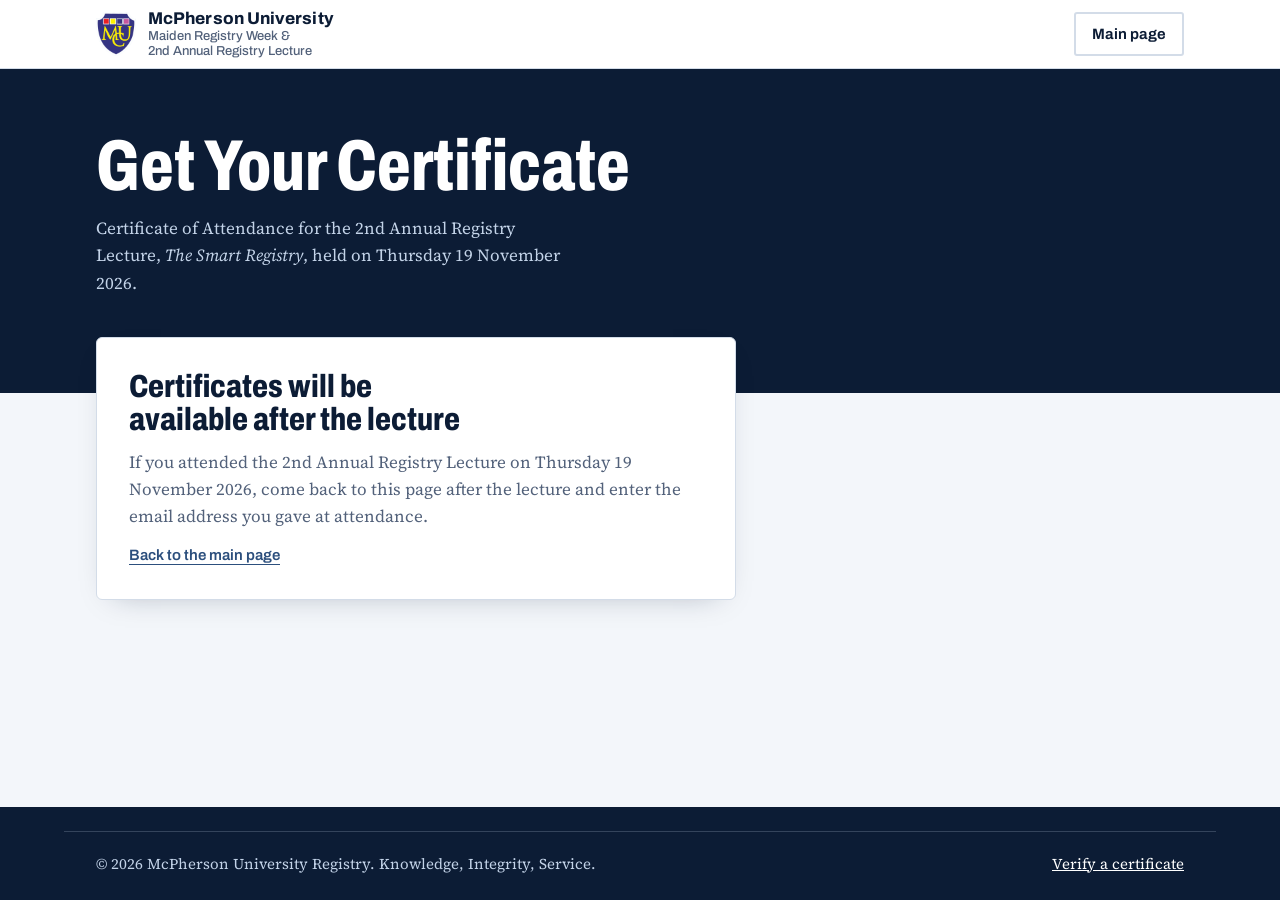
==== certificate.html @ b5edb9bb "Certificates: design, encrypted list script, certificate and verify pages Co-Authored-By: Claude Opu" ====
<!doctype html>
<html lang="en">
<head>
<meta charset="utf-8">
<meta name="viewport" content="width=device-width, initial-scale=1, viewport-fit=cover">
<title>Get Your Certificate | McPherson University Registry Lecture 2026</title>
<meta name="description" content="Download your certificate of attendance for the 2nd Annual Registry Lecture of McPherson University, 19 November 2026.">
<meta name="theme-color" content="#0C1C35">
<meta property="og:title" content="Get Your Certificate | McPherson University Registry Lecture 2026">
<meta property="og:description" content="Attendees of the 2nd Annual Registry Lecture can download their certificate of attendance here.">
<meta property="og:image" content="https://registry-program-mcpherson.vercel.app/assets/img/og-2.jpg">
<link rel="icon" href="assets/img/crest.png">
<link rel="preconnect" href="https://fonts.googleapis.com">
<link rel="preconnect" href="https://fonts.gstatic.com" crossorigin>
<link rel="stylesheet" href="https://fonts.googleapis.com/css2?family=Archivo:wdth,wght@62..125,400..900&family=Source+Serif+4:ital,opsz,wght@0,8..60,400..650;1,8..60,400..500&display=swap">
<link rel="stylesheet" href="styles.css?v=17">
</head>
<body class="cert-body">

<header class="site-header">
  <div class="wrap header-row">
    <a class="brand" href="./" aria-label="Back to the Registry Lecture main page">
      <img src="assets/img/crest.png" alt="" width="40" height="44">
      <span class="brand-text">
        <span class="brand-name">McPherson University</span>
        <span class="brand-sub">Maiden Registry Week &amp;<br>2nd Annual Registry Lecture</span>
      </span>
    </a>
    <a class="btn btn-line-dark btn-sm" href="./">Main page</a>
  </div>
</header>

<main class="cert-main">
  <section class="cert-hero">
    <div class="wrap">
      <h1>Get Your Certificate</h1>
      <p class="cert-lede">Certificate of Attendance for the 2nd Annual Registry Lecture, <em>The Smart Registry</em>, held on Thursday 19 November 2026.</p>
    </div>
  </section>

  <section class="wrap cert-panel">
    <div id="state-loading" class="cert-card">
      <p class="cert-status">Checking certificates…</p>
    </div>

    <div id="state-pending" class="cert-card" hidden>
      <h2>Certificates will be available after the lecture</h2>
      <p>If you attended the 2nd Annual Registry Lecture on Thursday 19 November 2026, come back to this page after the lecture and enter the email address you gave at attendance.</p>
      <a class="text-link" href="./">Back to the main page</a>
    </div>

    <form id="cert-form" class="cert-card" hidden novalidate>
      <h2>Find your certificate</h2>
      <p>Enter the email address you gave at attendance.</p>
      <label class="field-label" for="cert-email">Email address</label>
      <div class="field-row">
        <input id="cert-email" name="email" type="email" inputmode="email" autocomplete="email" required placeholder="you@example.com">
        <button class="btn btn-gold" type="submit" id="cert-submit">Find my certificate</button>
      </div>
      <p class="field-error" id="cert-error" role="alert" hidden></p>
    </form>

    <div id="state-found" class="cert-result" hidden>
      <div class="cert-result-head">
        <div>
          <p class="cert-found-label">Certificate found</p>
          <h2 id="found-name"></h2>
          <p class="cert-serial">Certificate No. <span id="found-serial"></span></p>
        </div>
        <div class="cert-actions">
          <button class="btn btn-gold" type="button" id="download-btn">Download PDF</button>
          <button class="text-link" type="button" id="another-btn">Use a different email</button>
        </div>
      </div>
      <div class="cert-preview"><canvas id="cert-canvas" aria-label="Preview of your certificate"></canvas></div>
      <p class="cert-help">Name spelt wrongly? Contact the Office of the Registrar at <strong>registrar@mcu.edu.ng</strong> or on WhatsApp (chats only) at <strong>+234 704 563 1138</strong>, quoting your certificate number.</p>
    </div>
  </section>
</main>

<footer class="site-footer cert-footer">
  <div class="wrap footer-base-row">
    <p>© 2026 McPherson University Registry. Knowledge, Integrity, Service.</p>
    <p><a href="verify">Verify a certificate</a></p>
  </div>
</footer>

<script src="assets/vendor/qrcode.js"></script>
<script src="cert-render.js?v=1"></script>
<script src="cert-lookup.js?v=1"></script>
<script>
(function () {
  var SITE = "https://registry-program-mcpherson.vercel.app";
  function $(id) { return document.getElementById(id); }
  function show(id) { ["state-loading", "state-pending", "cert-form", "state-found"].forEach(function (s) { $(s).hidden = s !== id; }); }
  var current = null;

  MCULookup.loadDB().then(function (db) {
    show(db && db.status === "live" ? "cert-form" : "state-pending");
  });

  $("cert-form").addEventListener("submit", function (e) {
    e.preventDefault();
    var email = $("cert-email").value.trim(), err = $("cert-error"), btn = $("cert-submit");
    err.hidden = true;
    if (!/^[^\s@]+@[^\s@]+\.[^\s@]+$/.test(email)) {
      err.textContent = "Enter a full email address, like name@example.com.";
      err.hidden = false; $("cert-email").focus(); return;
    }
    btn.disabled = true; btn.textContent = "Searching…";
    MCULookup.lookup("email", email).then(function (res) {
      btn.disabled = false; btn.textContent = "Find my certificate";
      if (res.status === "pending") { show("state-pending"); return; }
      if (res.status !== "found") {
        err.innerHTML = "We couldn’t find a certificate for <strong></strong>. Check that it’s the same email you gave at attendance. If it still isn’t found, contact the Office of the Registrar at registrar@mcu.edu.ng.";
        err.querySelector("strong").textContent = email;
        err.hidden = false; return;
      }
      current = res.record;
      $("found-name").textContent = current.n;
      $("found-serial").textContent = current.s;
      show("state-found");
      return MCUCert.render($("cert-canvas"), {
        name: current.n, serial: current.s,
        verifyUrl: SITE + "/verify?id=" + encodeURIComponent(current.s)
      });
    }).catch(function () {
      btn.disabled = false; btn.textContent = "Find my certificate";
      err.textContent = "Something went wrong while searching. Check your connection and try again.";
      err.hidden = false;
    });
  });

  var pdfLib = null;
  function loadPdfLib() {
    if (window.jspdf) return Promise.resolve();
    if (!pdfLib) pdfLib = new Promise(function (res, rej) {
      var s = document.createElement("script"); s.src = "assets/vendor/jspdf.umd.min.js";
      s.onload = res; s.onerror = rej; document.head.appendChild(s);
    });
    return pdfLib;
  }
  $("download-btn").addEventListener("click", function () {
    if (!current) return;
    var b = this; b.disabled = true; b.textContent = "Preparing PDF…";
    loadPdfLib().then(function () {
      var safe = current.n.replace(/[^A-Za-z0-9]+/g, "-").replace(/^-|-$/g, "");
      MCUCert.toPdf($("cert-canvas"), "McU-Registry-Lecture-2026-Certificate-" + safe + ".pdf");
      b.disabled = false; b.textContent = "Download PDF";
    }).catch(function () {
      b.disabled = false; b.textContent = "Download PDF";
      alert("The PDF couldn’t be prepared. Check your connection and try again.");
    });
  });
  $("another-btn").addEventListener("click", function () {
    current = null; $("cert-email").value = ""; show("cert-form"); $("cert-email").focus();
  });
})();
</script>
</body>
</html>
---- styles.css ----
/* Layout concept: an order-of-proceedings card. Navy bands for the lecture and the week,
   pale paper bands for reading; one bold device, the "19" date plate on the week strip. */
:root {
  color-scheme: light;
  /* palette: McPherson logo + registry dummy site */
  --ink: #0C1C35;
  --navy: #15294A;
  --navy-3: #1F3C64;
  --steel: #2C4F7D;
  --sky: #C3D3E8;
  --mist: #E2EAF4;
  --paper: #F3F6FA;
  --white: #FFFFFF;
  --gold: #DFBF66;
  --gold-deep: #8C6A1F;
  --text: #14223A;
  --muted: #52617A;
  --line: #D3DCE8;
  --line-dark: rgba(195, 211, 232, 0.22);
  /* crest squares */
  --c-red: #E2232A;
  --c-yellow: #FFE600;
  --c-indigo: #36347F;
  --c-magenta: #C455A0;

  --f-display: "Archivo", "Arial Narrow", "Helvetica Neue", Arial, sans-serif;
  --f-body: "Source Serif 4", Georgia, "Times New Roman", serif;

  --wrap: 72rem;
  --gutter: max(16px, env(safe-area-inset-left, 0px));
  --gutter-r: max(16px, env(safe-area-inset-right, 0px));
}

*, *::before, *::after { box-sizing: border-box; }
[hidden] { display: none !important; }
html { scroll-behavior: smooth; scroll-padding-top: 5rem; -webkit-text-size-adjust: 100%; }
@media (prefers-reduced-motion: reduce) { html { scroll-behavior: auto; } }
body {
  margin: 0;
  background: var(--paper);
  color: var(--text);
  font-family: var(--f-body);
  font-size: 1.0625rem;
  line-height: 1.6;
  font-optical-sizing: auto;
}
img { max-width: 100%; height: auto; display: block; }
h1, h2, h3 { margin: 0; text-wrap: balance; }
p { margin: 0; }
a { color: inherit; }
:focus-visible { outline: 3px solid var(--gold); outline-offset: 3px; border-radius: 2px; }

.sr { position: absolute; width: 1px; height: 1px; overflow: hidden; clip: rect(0 0 0 0); white-space: nowrap; }
.skip { position: absolute; left: -999px; top: 0; z-index: 100; background: var(--gold); color: var(--ink); padding: .5rem 1rem; font-family: var(--f-display); font-weight: 700; }
.skip:focus { left: 1rem; top: 1rem; }

.wrap {
  max-width: var(--wrap);
  margin-inline: auto;
  padding-left: var(--gutter);
  padding-right: var(--gutter-r);
}
@media (min-width: 720px) { :root { --gutter: max(32px, env(safe-area-inset-left, 0px)); --gutter-r: max(32px, env(safe-area-inset-right, 0px)); } }

/* ---------- buttons & links ---------- */
.btn {
  display: inline-flex; align-items: center; justify-content: center;
  min-height: 3rem; padding: .75rem 1.375rem;
  font-family: var(--f-display); font-weight: 650; font-size: 1rem; font-stretch: 100%;
  text-decoration: none; border-radius: 3px; border: 2px solid transparent;
  transition: background-color .15s, color .15s, border-color .15s;
}
.btn-sm { min-height: 2.5rem; padding: .5rem 1rem; font-size: .9375rem; }
.btn-gold { background: var(--gold); color: var(--ink); }
.btn-gold:hover { background: #EBCF80; }
.btn-line { border-color: rgba(195, 211, 232, .5); color: var(--white); }
.btn-line:hover { border-color: var(--white); }
.btn-navy { background: var(--ink); color: var(--white); }
.btn-navy:hover { background: var(--navy-3); }
.text-link {
  font-family: var(--f-display); font-weight: 600; font-size: .9375rem;
  color: var(--steel); text-decoration: underline; text-decoration-thickness: 1px; text-underline-offset: 4px;
  background: none; border: 0; padding: 0; cursor: pointer;
}
.text-link:hover { color: var(--ink); text-decoration-thickness: 2px; }

/* ---------- header ---------- */
body::before { content: ""; position: fixed; inset: 0 0 auto; height: env(safe-area-inset-top, 0px); z-index: 60; background: var(--white); }
.site-header {
  position: sticky; top: env(safe-area-inset-top, 0px); z-index: 50;
  background: var(--white); border-bottom: 1px solid var(--line);
}
.header-row { display: flex; align-items: center; gap: 1.5rem; min-height: 4.25rem; }
.brand { display: flex; align-items: center; gap: .75rem; text-decoration: none; margin-right: auto; min-width: 0; }
.brand img { width: 40px; height: auto; flex: none; }
.brand-text { display: flex; flex-direction: column; line-height: 1.15; min-width: 0; }
.brand-name { font-family: var(--f-display); font-weight: 750; font-size: 1.0625rem; color: var(--ink); letter-spacing: .005em; }
.brand-sub { font-family: var(--f-display); font-size: .8125rem; color: var(--muted); font-weight: 500; }
.nav { display: flex; gap: 1.5rem; }
.nav a { font-family: var(--f-display); font-weight: 550; font-size: .9375rem; color: var(--text); text-decoration: none; padding-block: .5rem; }
.nav a:hover { color: var(--steel); box-shadow: inset 0 -2px 0 var(--gold); }
.header-actions { display: flex; align-items: center; gap: .5rem; }
.menu-btn { display: none; width: 2.75rem; height: 2.75rem; border: 1px solid var(--line); background: var(--white); border-radius: 3px; cursor: pointer; }
.bars, .bars::before, .bars::after { display: block; width: 18px; height: 2px; background: var(--ink); margin: 0 auto; position: relative; transition: transform .2s; }
.bars::before, .bars::after { content: ""; position: absolute; left: 0; }
.bars::before { top: -6px; } .bars::after { top: 6px; }
.menu-btn[aria-expanded="true"] .bars { background: transparent; }
.menu-btn[aria-expanded="true"] .bars::before { transform: translateY(6px) rotate(45deg); }
.menu-btn[aria-expanded="true"] .bars::after { transform: translateY(-6px) rotate(-45deg); }

@media (max-width: 1220px) {
  .menu-btn { display: block; }
  .nav {
    display: none; position: absolute; left: 0; right: 0; top: 100%;
    flex-direction: column; gap: 0; background: var(--white); border-bottom: 1px solid var(--line);
    padding: .5rem var(--gutter-r) 1rem var(--gutter);
  }
  .nav.is-open { display: flex; }
  .nav a { padding-block: .75rem; border-bottom: 1px solid var(--mist); font-size: 1.0625rem; }
}
@media (max-width: 420px) { .brand-sub { display: none; } }

/* ---------- hero ---------- */
.hero { background: var(--ink); color: var(--white); padding-block: clamp(2.5rem, 6vw, 5rem) 0; }
.hero-grid { display: grid; grid-template-columns: minmax(0, 1.45fr) minmax(0, 1fr); gap: clamp(2rem, 5vw, 4.5rem); align-items: start; }
.hero-copy { min-width: 0; }
.kicker { display: flex; align-items: center; gap: .75rem; font-family: var(--f-display); font-weight: 550; font-size: .9375rem; color: var(--sky); }
.squares { display: inline-flex; gap: 3px; }
.squares i { display: block; width: 11px; height: 11px; outline: 2px solid var(--white); outline-offset: -1px; }
.squares i:nth-child(1) { background: var(--c-red); }
.squares i:nth-child(2) { background: var(--c-yellow); }
.squares i:nth-child(3) { background: var(--c-indigo); }
.squares i:nth-child(4) { background: var(--c-magenta); }
.hero-event { margin-top: 2rem; font-family: var(--f-display); font-weight: 650; font-stretch: 100%; font-size: clamp(1.125rem, 2vw, 1.375rem); color: var(--gold); }
.hero-title {
  margin-top: .5rem;
  font-family: var(--f-display); font-weight: 800; font-stretch: 68%;
  font-size: clamp(3.5rem, 10.5vw, 8.25rem); line-height: .88; letter-spacing: -.01em;
}
.hero-sub { margin-top: 1.25rem; font-style: italic; font-size: clamp(1.25rem, 2.4vw, 1.625rem); line-height: 1.3; color: var(--mist); max-width: 30ch; }
.hero-lede { margin-top: 1.5rem; color: var(--sky); max-width: 52ch; }
.hero-ctas { margin-top: 2rem; display: flex; flex-wrap: wrap; gap: .75rem; }

.date-plate {
  background: var(--navy); border: 1px solid var(--line-dark); border-radius: 4px;
  padding: clamp(1.5rem, 3vw, 2.25rem); min-width: 0;
}
.plate-day { font-family: var(--f-display); font-weight: 600; font-size: 1.125rem; color: var(--sky); }
.plate-date { display: flex; align-items: flex-end; gap: .875rem; margin-top: .25rem; }
.plate-num {
  font-family: var(--f-display); font-weight: 850; font-stretch: 72%;
  font-size: clamp(7rem, 15vw, 10.5rem); line-height: .78; color: var(--gold);
  font-variant-numeric: lining-nums; letter-spacing: -.02em;
}
.plate-month { font-family: var(--f-display); font-weight: 700; font-stretch: 85%; font-size: clamp(1.375rem, 2.6vw, 1.75rem); line-height: 1.05; padding-bottom: .25rem; }
.plate-time { margin-top: 1rem; font-family: var(--f-display); font-weight: 600; font-size: 1.125rem; color: var(--white); }

.week-strip { list-style: none; margin: 1.5rem 0 0; padding: 0; display: grid; grid-template-columns: repeat(5, 1fr); gap: 4px; }
.week-strip li {
  display: flex; flex-direction: column; align-items: center; padding: .5rem 0 .625rem;
  border: 1px solid var(--line-dark); border-radius: 2px;
  font-family: var(--f-display); font-weight: 750; font-size: 1.25rem; font-stretch: 85%; color: var(--sky);
  font-variant-numeric: tabular-nums;
}
.week-strip li span { font-size: .75rem; font-weight: 550; font-stretch: 100%; color: var(--sky); opacity: .8; }
.week-strip li.is-lecture { background: var(--gold); border-color: var(--gold); color: var(--ink); }
.week-strip li.is-lecture span { color: var(--ink); opacity: 1; }
.strip-note { margin-top: .625rem; font-size: .875rem; color: var(--sky); line-height: 1.45; }

.countdown { margin-top: 1.5rem; padding-top: 1.25rem; border-top: 1px solid var(--line-dark); }
.cd-cells { display: grid; grid-template-columns: repeat(4, 1fr); gap: .5rem; }
.cd-cells div { display: flex; flex-direction: column; }
.cd-cells b { font-family: var(--f-display); font-weight: 750; font-stretch: 80%; font-size: clamp(1.75rem, 3.4vw, 2.375rem); line-height: 1; font-variant-numeric: tabular-nums; color: var(--white); }
.cd-cells span { font-family: var(--f-display); font-size: .8125rem; color: var(--sky); margin-top: .25rem; }
.cd-label { margin-top: .75rem; font-size: .9375rem; color: var(--sky); }
.countdown.is-done .cd-cells { display: none; }
.countdown.is-done .cd-label { margin-top: 0; color: var(--white); font-size: 1rem; }

.hero-stats {
  margin: clamp(2.5rem, 5vw, 4rem) 0 0; padding-block: 1.75rem 2rem;
  border-top: 1px solid var(--line-dark);
  display: grid; grid-template-columns: repeat(4, minmax(0, 1fr)); gap: 1.5rem;
}
.stat { min-width: 0; display: grid; gap: .5rem; align-content: start; }
.stat-value { font-family: var(--f-display); font-weight: 800; font-stretch: 72%; font-size: clamp(2.5rem, 5vw, 3.75rem); line-height: .9; color: var(--gold); font-variant-numeric: lining-nums; }
.stat dd { margin: 0; display: grid; gap: .125rem; }
.stat-label { font-family: var(--f-display); font-weight: 650; font-size: 1rem; color: var(--white); }
.stat-note { font-size: .9375rem; color: var(--sky); line-height: 1.4; }

@media (max-width: 860px) {
  .hero-grid { grid-template-columns: minmax(0, 1fr); }
  .hero-stats { grid-template-columns: repeat(2, minmax(0, 1fr)); row-gap: 2rem; }
}

/* ---------- sections ---------- */
.section { padding-block: clamp(3.5rem, 8vw, 6rem); }
.section-head { display: grid; grid-template-columns: minmax(0, 1fr) minmax(0, 1fr); gap: 1rem 3rem; align-items: end; margin-bottom: clamp(2rem, 4vw, 3rem); }
.section h2 { font-family: var(--f-display); font-weight: 800; font-stretch: 72%; font-size: clamp(2.25rem, 5vw, 3.5rem); line-height: .95; color: var(--ink); }
.section-head p { color: var(--muted); max-width: 46ch; }
@media (max-width: 760px) { .section-head { grid-template-columns: minmax(0, 1fr); } }

/* ---------- speakers ---------- */
.speakers { background: var(--paper); }
.speaker-list { display: grid; grid-template-columns: repeat(5, minmax(0, 1fr)); gap: clamp(1rem, 2vw, 1.5rem); }
.speaker { display: flex; flex-direction: column; gap: 1rem; min-width: 0; }
.speaker-body { min-width: 0; }
.speaker-photo { margin: 0; background: var(--mist); overflow: hidden; border-radius: 2px; }
.speaker-photo img { width: 100%; aspect-ratio: 4 / 5; object-fit: cover; object-position: 50% 20%; }
.speaker-role { font-family: var(--f-display); font-weight: 650; font-size: .9375rem; color: var(--gold-deep); }
.speaker h3 { margin-top: .375rem; font-family: var(--f-body); font-weight: 600; font-size: 1.1875rem; line-height: 1.25; color: var(--ink); }
.speaker-pn { margin-top: .25rem; font-family: var(--f-display); font-size: .8125rem; font-weight: 550; color: var(--muted); letter-spacing: .02em; }
.speaker-title { margin-top: .5rem; color: var(--text); font-size: .9375rem; line-height: 1.45; }
.bio { margin-top: .75rem; font-size: .9375rem; }
.bio-pending { color: var(--muted); font-style: italic; }
@media (max-width: 1100px) { .speaker-list { grid-template-columns: repeat(3, minmax(0, 1fr)); row-gap: 2.5rem; } }
@media (max-width: 700px) {
  .speaker-list { grid-template-columns: minmax(0, 1fr); row-gap: 1.75rem; }
  .speaker { display: grid; grid-template-columns: 104px minmax(0, 1fr); gap: 1rem; align-items: start; }
}

/* ---------- theme ---------- */
.theme { background: var(--white); }
.theme-grid { display: grid; grid-template-columns: minmax(0, 1fr) minmax(0, 1.1fr); gap: clamp(2rem, 6vw, 5rem); }
.theme-quote { margin-block: 1.5rem; font-style: italic; font-size: clamp(1.25rem, 2.2vw, 1.5rem); line-height: 1.35; color: var(--steel); }
.theme-intro > p:last-child { color: var(--text); max-width: 54ch; }
.pillars { display: grid; gap: 0; align-content: start; }
.pillars article { padding-block: 1.5rem; border-top: 1px solid var(--line); display: grid; grid-template-columns: 11rem minmax(0, 1fr); gap: 1rem; }
.pillars article:last-child { border-bottom: 1px solid var(--line); }
.pillars h3 { font-family: var(--f-display); font-weight: 750; font-stretch: 85%; font-size: 1.375rem; color: var(--ink); line-height: 1.2; }
.pillars p { color: var(--text); font-size: 1rem; }
@media (max-width: 860px) {
  .theme-grid { grid-template-columns: minmax(0, 1fr); }
}
@media (max-width: 520px) { .pillars article { grid-template-columns: minmax(0, 1fr); gap: .375rem; } }

/* ---------- maiden lecture + gallery ---------- */
.maiden { background: var(--navy); color: var(--white); }
.maiden h2 { color: var(--white); }
.maiden-head { display: grid; grid-template-columns: minmax(0, 1fr) auto; gap: 1.5rem 3rem; align-items: end; margin-bottom: clamp(1.75rem, 4vw, 2.5rem); }
.maiden-kicker { font-family: var(--f-display); font-weight: 650; font-size: .9375rem; color: var(--gold); margin-bottom: .5rem; }
.maiden-theme { margin-top: 1rem; font-style: italic; font-size: clamp(1.125rem, 2vw, 1.375rem); line-height: 1.35; color: var(--mist); max-width: 40ch; }
.maiden-meta { margin-top: .625rem; font-family: var(--f-display); font-size: .9375rem; color: var(--sky); }
.maiden-link {
  display: flex; align-items: center; gap: 1rem; text-decoration: none;
  padding: 1rem 1.5rem 1rem 1rem; border: 1px solid var(--line-dark); border-radius: 4px; background: var(--ink);
  transition: border-color .15s;
}
.maiden-link:hover { border-color: var(--gold); }
.play { width: 3.25rem; height: 3.25rem; flex: none; border-radius: 50%; background: var(--gold); position: relative; }
.play::after { content: ""; position: absolute; left: 54%; top: 50%; transform: translate(-50%, -50%); border-style: solid; border-width: .5rem 0 .5rem .8rem; border-color: transparent transparent transparent var(--ink); }
.maiden-link-text { display: flex; flex-direction: column; }
.maiden-link-title { font-family: var(--f-display); font-weight: 700; font-size: 1.0625rem; color: var(--white); }
.maiden-link-sub { font-family: var(--f-display); font-size: .875rem; color: var(--sky); }

.gallery { display: grid; grid-template-columns: repeat(4, minmax(0, 1fr)); grid-auto-rows: clamp(9rem, 15vw, 13rem); gap: .5rem; }
.g-item { position: relative; padding: 0; border: 0; background: var(--ink); cursor: zoom-in; overflow: hidden; border-radius: 2px; }
.g-item.is-lead { grid-column: span 2; grid-row: span 2; }
.g-item img { width: 100%; height: 100%; object-fit: cover; transition: transform .35s ease, opacity .2s; }
.g-item:hover img { transform: scale(1.03); }
.g-item:focus-visible { outline-offset: 2px; }
.album-row { margin-top: 1.25rem; display: flex; justify-content: flex-end; }
.album-link { display: inline-flex; align-items: baseline; flex-wrap: wrap; gap: .25rem .75rem; text-decoration: none; font-family: var(--f-display); }
.al-title { color: var(--white); font-weight: 650; font-size: 1.0625rem; text-decoration: underline; text-decoration-color: var(--gold); text-decoration-thickness: 2px; text-underline-offset: 5px; }
.al-sub { color: var(--sky); font-weight: 500; font-size: .875rem; }
.album-link:hover .al-title { color: var(--gold); }
@media (max-width: 760px) {
  .maiden-head { grid-template-columns: minmax(0, 1fr); align-items: start; }
  .maiden-link { justify-self: start; }
  .gallery { grid-template-columns: repeat(2, minmax(0, 1fr)); grid-auto-rows: 8.5rem; gap: .375rem; }
  .g-item.is-lead { grid-column: span 2; grid-row: span 2; }
  .album-row { justify-content: flex-start; }
}
@media (prefers-reduced-motion: reduce) { .g-item img { transition: none; } .g-item:hover img { transform: none; } }

/* ---------- attend ---------- */
.attend { background: var(--paper); }
.attend-grid { display: grid; grid-template-columns: minmax(0, 1.4fr) minmax(0, 1fr); gap: clamp(2rem, 5vw, 4rem); align-items: start; }
.attend-modes { display: grid; gap: 0; min-width: 0; }
.attend-modes h2 { margin-bottom: 2rem; }
.mode { padding-block: 1.5rem; border-top: 1px solid var(--line); display: grid; gap: .625rem; justify-items: start; }
.mode:last-child { border-bottom: 1px solid var(--line); }
.mode h3 { font-family: var(--f-display); font-weight: 750; font-stretch: 85%; font-size: 1.5rem; color: var(--ink); }
.mode p { max-width: 54ch; }
.register-card {
  background: var(--white); border: 1px solid var(--line); border-radius: 4px;
  padding: clamp(1.5rem, 3vw, 2rem); display: grid; gap: 1rem; justify-items: start; min-width: 0;
}
.register-card h3 { font-family: var(--f-display); font-weight: 800; font-stretch: 75%; font-size: 2rem; line-height: 1; color: var(--ink); }
.register-card > p { color: var(--muted); font-size: 1rem; }
.qr { width: 168px; height: 168px; padding: 8px; background: var(--white); border: 1px solid var(--line); }
.cal-links { display: grid; gap: .625rem; margin-top: .5rem; padding-top: 1rem; border-top: 1px solid var(--line); width: 100%; }
@media (max-width: 860px) { .attend-grid { grid-template-columns: minmax(0, 1fr); } }

/* ---------- directions ---------- */
.directions { background: var(--white); }
.address-row {
  display: flex; flex-wrap: wrap; align-items: center; justify-content: space-between; gap: 1rem 2rem;
  padding-block: 1.5rem; border-block: 1px solid var(--line); margin-bottom: 2rem;
}
.address-row > div { min-width: 0; }
.address-label { font-family: var(--f-display); font-weight: 650; font-size: .875rem; color: var(--gold-deep); }
.address { margin-top: .25rem; font-family: var(--f-display); font-weight: 700; font-stretch: 88%; font-size: clamp(1.25rem, 2.6vw, 1.75rem); line-height: 1.2; color: var(--ink); }

.route-tabs { display: none; }
.routes.is-tabbed .route-tabs { display: flex; gap: .25rem; border-bottom: 2px solid var(--line); margin-bottom: 2rem; overflow-x: auto; scrollbar-width: none; }
.route-tab {
  flex: none; background: none; border: 0; cursor: pointer;
  font-family: var(--f-display); font-weight: 650; font-size: 1.0625rem; color: var(--muted);
  padding: .75rem 1.125rem; margin-bottom: -2px; border-bottom: 3px solid transparent;
}
.route-tab:hover { color: var(--ink); }
.route-tab[aria-selected="true"] { color: var(--ink); border-bottom-color: var(--gold); }
.route-tab:focus-visible { outline-offset: -3px; }

.route-panel + .route-panel { margin-top: 3rem; }
.routes.is-tabbed .route-panel + .route-panel { margin-top: 0; }
.route-heading { font-family: var(--f-display); font-weight: 800; font-stretch: 75%; font-size: 1.75rem; color: var(--ink); margin-bottom: 1.5rem; }
.routes.is-tabbed .route-heading { position: absolute; width: 1px; height: 1px; overflow: hidden; clip: rect(0 0 0 0); }
.route-modes { display: grid; grid-template-columns: repeat(2, minmax(0, 1fr)); gap: 1.5rem; }
.route-mode { background: var(--paper); border-radius: 4px; padding: clamp(1.25rem, 3vw, 2rem); min-width: 0; }
.route-mode h4 { margin: 0 0 1.25rem; font-family: var(--f-display); font-weight: 750; font-stretch: 85%; font-size: 1.375rem; color: var(--ink); }
.steps { list-style: none; margin: 0; padding: 0; counter-reset: step; display: grid; gap: 1.125rem; }
.steps li { counter-increment: step; display: grid; grid-template-columns: 2rem minmax(0, 1fr); gap: .875rem; font-size: 1rem; line-height: 1.5; position: relative; }
.steps li::before {
  content: counter(step); width: 2rem; height: 2rem; border-radius: 50%;
  display: grid; place-items: center; background: var(--ink); color: var(--white);
  font-family: var(--f-display); font-weight: 700; font-size: .875rem; font-variant-numeric: tabular-nums;
}
.steps li:not(:last-child)::after { content: ""; position: absolute; left: calc(1rem - 1px); top: 2.25rem; bottom: -1rem; width: 2px; background: var(--line); }
.steps li > * { min-width: 0; }
@media (max-width: 760px) { .route-modes { grid-template-columns: minmax(0, 1fr); } .route-tab { flex: 1 1 0; padding-inline: .25rem; font-size: .9375rem; } }

/* ---------- contact ---------- */
.contact { background: var(--paper); }
.contact-row { display: grid; grid-template-columns: minmax(0, 1fr) minmax(0, 1fr); gap: 2rem 3rem; align-items: end; }
.contact-lede { margin-top: 1rem; color: var(--muted); max-width: 46ch; }
.email-block { border-top: 3px solid var(--ink); padding-top: 1.25rem; min-width: 0; }
.contact-role { font-family: var(--f-display); font-weight: 650; font-size: .875rem; color: var(--gold-deep); }
.email-value { margin-top: .375rem; font-family: var(--f-display); font-weight: 700; font-stretch: 85%; font-size: clamp(1.5rem, 3.5vw, 2.25rem); color: var(--ink); overflow-wrap: anywhere; user-select: all; }
.contact-actions { margin-top: .75rem; display: flex; flex-wrap: wrap; gap: 1.25rem; }
@media (max-width: 760px) { .contact-row { grid-template-columns: minmax(0, 1fr); } }

/* ---------- footer ---------- */
.site-footer { background: var(--ink); color: var(--sky); padding-block: 3rem 1.5rem; font-size: .9375rem; }
.footer-grid { display: grid; grid-template-columns: minmax(0, 1.3fr) minmax(0, 1fr) auto; gap: 2rem; align-items: start; }
.footer-brand { display: flex; gap: 1rem; align-items: flex-start; }
.footer-brand img { width: 56px; flex: none; }
.footer-name { font-family: var(--f-display); font-weight: 750; color: var(--white); font-size: 1.125rem; }
.footer-motto { font-style: italic; color: var(--mist); font-size: 1.125rem; line-height: 1.4; max-width: 24ch; }
.footer-links { display: grid; gap: .5rem; }
.footer-links a { font-family: var(--f-display); font-weight: 550; color: var(--white); text-decoration: none; }
.footer-links a:hover { color: var(--gold); }
.footer-base { margin-top: 2.5rem; font-size: .8125rem; }
.footer-base-row { display: flex; flex-wrap: wrap; justify-content: space-between; gap: .5rem 2rem; padding-top: 1.25rem; border-top: 1px solid var(--line-dark); }
.credit { color: var(--sky); }
.credit-name { font-family: var(--f-display); font-weight: 700; color: var(--white); letter-spacing: .01em; }
@media (max-width: 760px) { .footer-grid { grid-template-columns: minmax(0, 1fr); } }

/* ---------- registry dropdown ---------- */
.dd { position: relative; display: flex; }
.dd-btn {
  display: inline-flex; align-items: center; gap: .375rem; background: none; border: 0; cursor: pointer; padding: .5rem 0;
  font-family: var(--f-display); font-weight: 550; font-size: .9375rem; color: var(--text);
}
.dd-btn:hover { color: var(--steel); }
.caret { width: .45rem; height: .45rem; border-right: 2px solid currentColor; border-bottom: 2px solid currentColor; transform: translateY(-2px) rotate(45deg); transition: transform .15s; }
.dd.is-open .caret { transform: translateY(1px) rotate(-135deg); }
.dd-menu {
  display: none; position: absolute; top: calc(100% + .75rem); left: -1rem; z-index: 60; min-width: 17rem;
  background: var(--white); border: 1px solid var(--line); border-top: 3px solid var(--gold); border-radius: 0 0 4px 4px;
  box-shadow: 0 12px 28px rgba(12, 28, 53, .14); padding: .375rem;
}
.dd.is-open .dd-menu { display: grid; }
.nav .dd-menu a { display: grid; gap: .125rem; padding: .75rem .875rem; border-radius: 3px; font-weight: 650; color: var(--ink); }
.nav .dd-menu a span { font-family: var(--f-body); font-weight: 400; font-size: .875rem; color: var(--muted); }
.nav .dd-menu a:hover { background: var(--paper); box-shadow: none; color: var(--steel); }
@media (max-width: 1220px) {
  .dd { flex-direction: column; border-bottom: 1px solid var(--mist); }
  .dd-btn { justify-content: space-between; padding-block: .75rem; font-size: 1.0625rem; width: 100%; }
  .dd-menu { position: static; min-width: 0; box-shadow: none; border: 0; border-left: 3px solid var(--gold); border-radius: 0; padding: 0 0 .5rem .75rem; margin-bottom: .5rem; }
  .nav .dd-menu a { border-bottom: 0; padding: .5rem .5rem; }
}

/* ---------- speaker links & bios ---------- */
.ext { width: .7em; height: .7em; margin-left: .3em; vertical-align: .05em; flex: none; }
.name-link { color: inherit; text-decoration: underline; text-decoration-color: var(--gold); text-decoration-thickness: 2px; text-underline-offset: 4px; }
.name-link:hover { color: var(--steel); text-decoration-color: var(--steel); }
.bio-excerpt { display: -webkit-box; -webkit-line-clamp: 4; -webkit-box-orient: vertical; overflow: hidden; color: var(--text); }
.bio-open { margin-top: .625rem; }

.bio-dialog {
  width: min(46rem, calc(100vw - 2rem)); max-height: calc(100dvh - 2rem); padding: 0; border: 0; border-radius: 6px;
  background: var(--white); color: var(--text); box-shadow: 0 24px 60px rgba(12, 28, 53, .35);
}
.bio-dialog::backdrop { background: rgba(12, 28, 53, .72); }
.bio-dialog-inner { position: relative; padding: clamp(1.5rem, 4vw, 2.5rem); max-height: calc(100dvh - 2rem); overflow-y: auto; }
.bio-close {
  position: absolute; top: .75rem; right: .75rem; width: 2.75rem; height: 2.75rem; border-radius: 50%;
  border: 1px solid var(--line); background: var(--white); cursor: pointer;
}
.bio-close span, .bio-close span::before { position: absolute; left: 50%; top: 50%; width: 16px; height: 2px; background: var(--ink); transform: translate(-50%, -50%) rotate(45deg); }
.bio-close span::before { content: ""; transform: translate(-50%, -50%) rotate(90deg); }
.bio-close:hover { background: var(--paper); }
.bio-head { display: grid; grid-template-columns: 9rem minmax(0, 1fr); gap: 1.5rem; align-items: start; padding-right: 2.5rem; padding-bottom: 1.5rem; border-bottom: 1px solid var(--line); }
.bio-photo { width: 100%; aspect-ratio: 4 / 5; object-fit: cover; border-radius: 2px; }
.bio-head h2 { margin-top: .375rem; font-family: var(--f-body); font-weight: 600; font-size: clamp(1.5rem, 3vw, 1.875rem); line-height: 1.2; color: var(--ink); }
.bio-links { margin-top: .875rem; display: flex; flex-wrap: wrap; gap: .5rem 1.25rem; }
.bio-text { margin-top: 1.5rem; display: grid; gap: 1rem; max-width: 64ch; }
.bio-text p { font-size: 1.0625rem; line-height: 1.65; }
.bio-links a { display: inline-flex; align-items: center; white-space: nowrap; }
@media (max-width: 560px) {
  .bio-head { grid-template-columns: minmax(0, 1fr); gap: 1rem; padding-right: 0; }
  .bio-photo { width: 5.5rem; }
}

/* ---------- committee, tagline, dropdown button item ---------- */
.nav .dd-menu .dd-item {
  display: grid; gap: .125rem; text-align: left; width: 100%; padding: .75rem .875rem; border: 0; border-radius: 3px; background: none; cursor: pointer;
  font-family: var(--f-display); font-weight: 650; font-size: .9375rem; color: var(--ink);
}
.nav .dd-menu .dd-item span { font-family: var(--f-body); font-weight: 400; font-size: .875rem; color: var(--muted); }
.nav .dd-menu .dd-item:hover { background: var(--paper); color: var(--steel); }
@media (max-width: 1220px) { .nav .dd-menu .dd-item { padding: .5rem; font-size: 1.0625rem; } }

.bio-tagline { margin-top: .5rem; font-style: italic; color: var(--steel); font-size: 1rem; line-height: 1.4; }
.committee-dialog { width: min(36rem, calc(100vw - 2rem)); }
.committee-dialog h2 { margin-top: .375rem; padding-right: 3rem; font-family: var(--f-display); font-weight: 800; font-stretch: 75%; font-size: clamp(1.75rem, 4vw, 2.25rem); line-height: 1; color: var(--ink); }
.committee-list { list-style: none; margin: 1.5rem 0 0; padding: 0; border-top: 1px solid var(--line); }
.committee-list li { display: flex; flex-wrap: wrap; justify-content: space-between; gap: .25rem 1rem; padding-block: .875rem; border-bottom: 1px solid var(--line); }
.cm-name { font-weight: 600; color: var(--ink); }
.cm-role { font-family: var(--f-display); font-size: .875rem; font-weight: 550; color: var(--gold-deep); }
.committee-empty { margin-top: 1.5rem; padding: 1.25rem; background: var(--paper); border-radius: 4px; color: var(--muted); font-style: italic; }

/* ---------- lightbox ---------- */
.lightbox { width: 100vw; height: 100dvh; max-width: none; max-height: none; margin: 0; padding: 0; border: 0; background: rgba(6, 14, 28, .96); color: var(--white); }
.lightbox::backdrop { background: rgba(6, 14, 28, .96); }
.lightbox[open] { display: grid; place-items: center; }
.lb-figure { margin: 0; display: grid; gap: .75rem; justify-items: center; padding: 4rem max(16px, env(safe-area-inset-right, 0px)) 2rem max(16px, env(safe-area-inset-left, 0px)); max-width: 100%; }
.lb-figure img { max-width: min(100%, 72rem); max-height: calc(100dvh - 9rem); width: auto; height: auto; object-fit: contain; border-radius: 2px; }
.lb-figure figcaption { display: flex; flex-wrap: wrap; justify-content: center; gap: .25rem 1rem; text-align: center; font-size: 1rem; color: var(--mist); }
.lb-count { font-family: var(--f-display); font-size: .875rem; color: var(--sky); font-variant-numeric: tabular-nums; }
.lb-btn { position: absolute; width: 3rem; height: 3rem; border-radius: 50%; border: 1px solid rgba(195, 211, 232, .35); background: rgba(12, 28, 53, .7); cursor: pointer; }
.lb-btn:hover { border-color: var(--gold); }
.lb-close { top: calc(1rem + env(safe-area-inset-top, 0px)); right: max(1rem, env(safe-area-inset-right, 0px)); }
.lb-close span, .lb-close span::before { position: absolute; left: 50%; top: 50%; width: 18px; height: 2px; background: var(--white); transform: translate(-50%, -50%) rotate(45deg); }
.lb-close span::before { content: ""; transform: translate(-50%, -50%) rotate(90deg); }
.lb-prev { left: max(1rem, env(safe-area-inset-left, 0px)); top: 50%; transform: translateY(-50%); }
.lb-next { right: max(1rem, env(safe-area-inset-right, 0px)); top: 50%; transform: translateY(-50%); }
.lb-prev span, .lb-next span { position: absolute; left: 50%; top: 50%; width: .7rem; height: .7rem; border-top: 2px solid var(--white); border-right: 2px solid var(--white); }
.lb-prev span { transform: translate(-30%, -50%) rotate(-135deg); }
.lb-next span { transform: translate(-70%, -50%) rotate(45deg); }
@media (max-width: 760px) { .lb-prev, .lb-next { top: auto; bottom: calc(1rem + env(safe-area-inset-bottom, 0px)); transform: none; } .lb-figure { padding-bottom: 5rem; } }
.committee-sub { margin-top: 2rem; font-family: var(--f-display); font-weight: 700; font-size: 1rem; color: var(--muted); }
.committee-list.is-retired { margin-top: .75rem; }
.committee-list.is-retired li { flex-direction: column; gap: .25rem; }
.committee-list.is-retired .cm-name { font-weight: 500; color: var(--text); }
.cm-note { font-style: italic; font-size: .9375rem; color: var(--muted); }
.committee-list li { align-items: baseline; }
@media (max-width: 560px) { .committee-list li { flex-direction: column; gap: .125rem; } }

/* ---------- programme block ---------- */
.prog { margin: 0 0 2.5rem; display: grid; gap: .75rem; }
.prog-item { display: grid; grid-template-columns: 12rem minmax(0, 1fr); gap: .5rem 1.5rem; padding: 1.25rem 1.5rem; background: var(--white); border: 1px solid var(--line); border-radius: 4px; }
.prog-item.is-lecture { background: var(--ink); border-color: var(--ink); color: var(--white); }
.prog dt { display: flex; flex-direction: column; font-family: var(--f-display); }
.prog-day { font-size: .875rem; font-weight: 550; color: var(--muted); }
.prog-date { font-weight: 750; font-stretch: 85%; font-size: 1.25rem; line-height: 1.2; color: var(--ink); }
.prog-time { margin-top: .25rem; font-size: .9375rem; font-weight: 600; color: var(--gold-deep); }
.prog dd { margin: 0; font-size: 1rem; line-height: 1.5; color: var(--text); }
.prog dd strong { display: block; font-family: var(--f-display); font-weight: 750; font-stretch: 85%; font-size: 1.25rem; color: var(--ink); margin-bottom: .25rem; }
.prog-item.is-lecture .prog-day { color: var(--sky); }
.prog-item.is-lecture .prog-date, .prog-item.is-lecture dd strong { color: var(--white); }
.prog-item.is-lecture .prog-time { color: var(--gold); }
.prog-item.is-lecture dd { color: var(--mist); }
.attend-sub { font-family: var(--f-display); font-weight: 800; font-stretch: 75%; font-size: clamp(1.75rem, 3.5vw, 2.25rem); line-height: 1; color: var(--ink); margin-bottom: 1rem; }
@media (max-width: 560px) { .prog-item { grid-template-columns: minmax(0, 1fr); padding: 1.125rem; } }

/* ---------- links inside biographies ---------- */
.bio-link { color: var(--steel); text-decoration: underline; text-decoration-color: var(--gold); text-decoration-thickness: 2px; text-underline-offset: 3px; }
.bio-link:hover { color: var(--ink); text-decoration-color: var(--steel); }
.bio-link .ext { margin-left: .2em; }
.nav a, .dd-btn { white-space: nowrap; }
.brand-sub { max-width: none; white-space: nowrap; }
.reg-meta { display: flex; flex-direction: column; align-items: flex-end; gap: .125rem; text-align: right; }
.reg-years { font-family: var(--f-display); font-size: .875rem; color: var(--muted); font-variant-numeric: tabular-nums; }
@media (max-width: 560px) { .reg-meta { align-items: flex-start; text-align: left; flex-direction: row; gap: .75rem; } }
.contact-channels { display: grid; gap: 2rem; min-width: 0; }
.wa-value { margin-top: .375rem; display: flex; align-items: center; gap: .625rem; font-family: var(--f-display); font-weight: 700; font-stretch: 85%; font-size: clamp(1.5rem, 3.5vw, 2.25rem); color: var(--ink); font-variant-numeric: tabular-nums; }
.wa-value span { user-select: all; }
.chat-icon { width: .9em; height: .9em; flex: none; color: var(--steel); }
.wa-note { margin-top: .25rem; font-size: .9375rem; color: var(--muted); }
.contact-row { align-items: start; }

/* ---------- promo video ---------- */
.promo { background: var(--white); padding-block: clamp(3rem, 6vw, 4.5rem); }
.promo-grid { display: grid; grid-template-columns: minmax(0, 1fr) minmax(0, 2fr); gap: clamp(1.5rem, 4vw, 3.5rem); align-items: center; }
.promo-copy { display: grid; gap: 1rem; justify-items: start; min-width: 0; }
.promo-copy p { color: var(--muted); max-width: 36ch; }
.promo-player { position: relative; aspect-ratio: var(--ratio, 16 / 9); max-width: 100%; background: var(--ink); border-radius: 4px; overflow: hidden; }
.promo-player video { position: absolute; inset: 0; width: 100%; height: 100%; object-fit: contain; background: var(--ink); }
.promo-play {
  position: absolute; inset: 0; display: grid; place-items: center; align-content: center; gap: .75rem;
  border: 0; cursor: pointer; background: linear-gradient(180deg, rgba(12, 28, 53, 0) 40%, rgba(12, 28, 53, .55));
}
.promo-play .play { width: 4.5rem; height: 4.5rem; transition: transform .15s; }
.promo-play:hover .play { transform: scale(1.06); }
.promo-play-label { display: flex; gap: .5rem; font-family: var(--f-display); font-weight: 700; font-size: 1rem; color: var(--white); }
.promo-play-label span { font-weight: 500; color: var(--sky); font-variant-numeric: tabular-nums; }
.promo-player.is-playing .promo-play { display: none; }
.promo-pending { position: absolute; inset: 0; display: grid; place-items: center; align-content: center; gap: .75rem; padding: 1.5rem; text-align: center; background: var(--navy); }
.promo-pending .squares { position: absolute; top: 1.25rem; left: 1.25rem; }
.play.is-muted { opacity: .35; }
.promo-pending-title { font-family: var(--f-display); font-weight: 750; font-stretch: 85%; font-size: clamp(1.25rem, 2.5vw, 1.625rem); color: var(--white); }
.promo-pending-sub { font-family: var(--f-display); font-size: .9375rem; color: var(--sky); }
@media (max-width: 760px) { .promo-grid { grid-template-columns: minmax(0, 1fr); } }
@media (prefers-reduced-motion: reduce) { .promo-play .play { transition: none; } }

/* ---------- awards announcement ---------- */
.awards { background: var(--gold); color: var(--ink); padding-block: 1.25rem; }
.awards-row { display: flex; align-items: center; gap: 1rem 1.25rem; flex-wrap: wrap; }
.awards .squares i { outline-color: var(--ink); }
.awards-copy { display: flex; flex-wrap: wrap; align-items: baseline; gap: .25rem 1rem; min-width: 0; flex: 1; }
.awards h2 { font-family: var(--f-display); font-weight: 800; font-stretch: 80%; font-size: clamp(1.25rem, 2.6vw, 1.75rem); line-height: 1.1; color: var(--ink); }
.awards p { font-family: var(--f-display); font-weight: 550; font-size: .9375rem; color: var(--ink); opacity: .8; }

/* play control sits in the blurred panel left of the flier, so it doesn't cover the artwork */
.promo-play { display: flex; flex-direction: column; align-items: center; justify-content: center; gap: .625rem; padding: 0 70.6% 0 0; background: none; }
.promo-play .play { width: clamp(3rem, 6vw, 4.5rem); height: clamp(3rem, 6vw, 4.5rem); box-shadow: 0 6px 20px rgba(0, 0, 0, .35); }
.promo-play-label { font-size: clamp(.8125rem, 1.4vw, 1rem); text-shadow: 0 1px 6px rgba(0, 0, 0, .5); }
.promo-play:focus-visible { outline-offset: -4px; }

/* ---------- speaker photo hover: a slow, gentle grow ---------- */
.speaker-photo {
  position: relative;
  transform: translateZ(0);
  transition: transform .7s cubic-bezier(.16, 1, .3, 1), box-shadow .7s cubic-bezier(.16, 1, .3, 1);
}
@media (hover: hover) {
  .speaker-photo:hover { transform: scale(1.035); box-shadow: 0 22px 40px -18px rgba(12, 28, 53, .45); }
}
@media (prefers-reduced-motion: reduce) {
  .speaker-photo { transition: none; }
  .speaker-photo:hover { transform: none; }
}

/* ---------- certificate + verify pages ---------- */
.cert-body { display: flex; flex-direction: column; min-height: 100vh; background: var(--paper); }
.cert-main { flex: 1; }
.btn-line-dark { border-color: var(--line); color: var(--ink); background: var(--white); }
.btn-line-dark:hover { border-color: var(--ink); }
.cert-hero { background: var(--ink); color: var(--white); padding-block: clamp(2.5rem, 6vw, 4rem) clamp(4.5rem, 9vw, 6rem); }
.cert-hero h1 { font-family: var(--f-display); font-weight: 800; font-stretch: 72%; font-size: clamp(2.75rem, 7vw, 4.5rem); line-height: .92; }
.cert-lede { margin-top: 1rem; color: var(--sky); max-width: 52ch; }
.cert-panel { margin-top: clamp(-3.5rem, -6vw, -2.5rem); padding-bottom: clamp(3rem, 6vw, 5rem); display: grid; gap: 1.5rem; }
.cert-card, .cert-result, .verify-result { background: var(--white); border: 1px solid var(--line); border-radius: 6px; padding: clamp(1.25rem, 3vw, 2rem); box-shadow: 0 10px 30px -18px rgba(12, 28, 53, .35); min-width: 0; }
.cert-card { max-width: 40rem; display: grid; gap: .75rem; }
.cert-card h2, .cert-result h2, .verify-result h2 { font-family: var(--f-display); font-weight: 800; font-stretch: 78%; font-size: clamp(1.5rem, 3vw, 2rem); line-height: 1.05; color: var(--ink); }
.cert-card p { color: var(--muted); }
.cert-status { font-style: italic; }
.field-label { margin-top: .5rem; font-family: var(--f-display); font-weight: 650; font-size: .9375rem; color: var(--ink); }
.field-row { display: flex; flex-wrap: wrap; gap: .625rem; }
.field-row input {
  flex: 1 1 16rem; min-width: 0; min-height: 3rem; padding: .625rem .875rem;
  font: 400 1.0625rem/1.3 var(--f-body); color: var(--text); background: var(--white);
  border: 1.5px solid var(--line); border-radius: 3px;
}
.field-row input:focus { outline: 3px solid var(--gold); outline-offset: 1px; border-color: var(--ink); }
.field-row .btn { flex: none; }
.btn:disabled { opacity: .65; cursor: progress; }
.field-error { color: #9B1C1C; font-size: .9375rem; background: #FDF0F0; border-left: 3px solid #C0392B; padding: .625rem .875rem; border-radius: 2px; }
.cert-result { display: grid; gap: 1.25rem; }
.cert-result-head { display: flex; flex-wrap: wrap; justify-content: space-between; align-items: end; gap: 1rem 2rem; }
.cert-found-label { font-family: var(--f-display); font-weight: 650; font-size: .875rem; color: #1E7B4F; }
.cert-result h2 { margin-top: .25rem; font-family: var(--f-body); font-weight: 600; font-stretch: 100%; }
.cert-serial { margin-top: .25rem; font-family: var(--f-display); font-size: .9375rem; color: var(--muted); font-variant-numeric: tabular-nums; }
.cert-actions { display: flex; flex-wrap: wrap; align-items: center; gap: 1rem 1.25rem; }
.cert-preview { background: var(--mist); border-radius: 4px; padding: clamp(.5rem, 2vw, 1.25rem); }
.cert-preview canvas { display: block; width: 100%; height: auto; max-width: 100%; aspect-ratio: 297 / 210; box-shadow: 0 8px 24px -10px rgba(12, 28, 53, .4); background: var(--white); }
.cert-help { font-size: .9375rem; color: var(--muted); }
.verify-result { max-width: 40rem; display: grid; gap: .75rem; border-left-width: 6px; }
.verify-result.is-valid { border-left-color: #1E7B4F; }
.verify-result.is-invalid { border-left-color: #C0392B; }
.verify-result.is-pending { border-left-color: var(--gold); }
.verify-badge { font-family: var(--f-display); font-weight: 750; font-size: .9375rem; }
.is-valid .verify-badge { color: #1E7B4F; }
.is-invalid .verify-badge { color: #9B1C1C; }
.is-pending .verify-badge { color: var(--gold-deep); }
.verify-result h2 { font-family: var(--f-body); font-weight: 600; font-stretch: 100%; }
.verify-result > p { color: var(--muted); }
.verify-dl { margin: .25rem 0 0; display: grid; gap: .5rem; }
.verify-dl div { display: grid; grid-template-columns: 9rem minmax(0, 1fr); gap: 1rem; padding-top: .5rem; border-top: 1px solid var(--mist); }
.verify-dl dt { font-family: var(--f-display); font-weight: 600; font-size: .875rem; color: var(--muted); }
.verify-dl dd { margin: 0; color: var(--text); overflow-wrap: anywhere; }
.cert-footer { padding-block: 1.5rem; }
.cert-footer a { color: var(--white); }
@media (max-width: 520px) { .verify-dl div { grid-template-columns: minmax(0, 1fr); gap: .125rem; } .field-row .btn { width: 100%; } }
.btn { white-space: nowrap; }
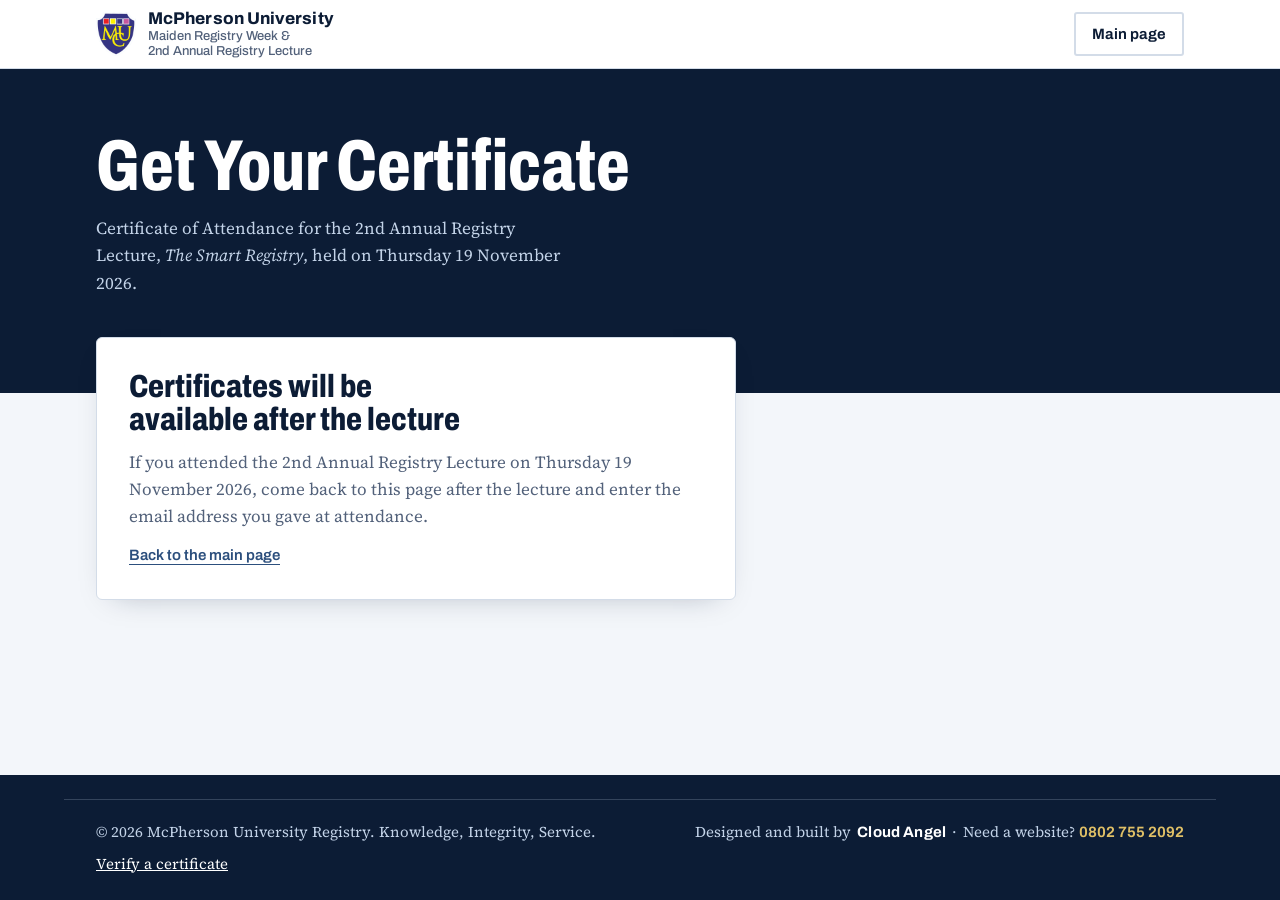
==== commit 2466b8e6: "Footer credit: Cloud Angel with enquiries number Co-Authored-By: Claude Opus 5.5 <noreply@anthropic." ====
--- a/certificate.html
+++ b/certificate.html
@@ -13,7 +13,7 @@
 <link rel="preconnect" href="https://fonts.googleapis.com">
 <link rel="preconnect" href="https://fonts.gstatic.com" crossorigin>
 <link rel="stylesheet" href="https://fonts.googleapis.com/css2?family=Archivo:wdth,wght@62..125,400..900&family=Source+Serif+4:ital,opsz,wght@0,8..60,400..650;1,8..60,400..500&display=swap">
-<link rel="stylesheet" href="styles.css?v=17">
+<link rel="stylesheet" href="styles.css?v=18">
 </head>
 <body class="cert-body">
 
@@ -81,6 +81,7 @@
 <footer class="site-footer cert-footer">
   <div class="wrap footer-base-row">
     <p>© 2026 McPherson University Registry. Knowledge, Integrity, Service.</p>
+    <p class="credit">Designed and built by <span class="credit-name">Cloud Angel</span><span class="credit-sep" aria-hidden="true"> · </span><span class="credit-contact">Need a website? <a href="tel:+2348027552092">0802 755 2092</a></span></p>
     <p><a href="verify">Verify a certificate</a></p>
   </div>
 </footer>
--- a/styles.css
+++ b/styles.css
@@ -157,8 +157,8 @@
 
 .week-strip { list-style: none; margin: 1.5rem 0 0; padding: 0; display: grid; grid-template-columns: repeat(5, 1fr); gap: 4px; }
 .week-strip li {
-  display: flex; flex-direction: column; align-items: center; padding: .5rem 0 .625rem;
-  border: 1px solid var(--line-dark); border-radius: 2px;
+  display: flex; flex-direction: column; align-items: center; padding: 0;
+  border: 1px solid var(--line-dark); border-radius: 2px; transition: border-color .2s, background-color .2s;
   font-family: var(--f-display); font-weight: 750; font-size: 1.25rem; font-stretch: 85%; color: var(--sky);
   font-variant-numeric: tabular-nums;
 }
@@ -595,3 +595,114 @@
 .cert-footer a { color: var(--white); }
 @media (max-width: 520px) { .verify-dl div { grid-template-columns: minmax(0, 1fr); gap: .125rem; } .field-row .btn { width: 100%; } }
 .btn { white-space: nowrap; }
+
+/* hero week strip: each day links to its programme */
+.week-strip a { display: flex; flex-direction: column; align-items: center; width: 100%; padding: .5rem 0 .625rem; color: inherit; text-decoration: none; }
+.week-strip li:not(.is-lecture):hover { border-color: var(--sky); background: rgba(195, 211, 232, .08); }
+.week-strip li.is-lecture:hover { background: #EBCF80; }
+
+/* awards band link */
+.awards-link { font-family: var(--f-display); font-weight: 700; font-size: .9375rem; color: var(--ink); text-decoration: underline; text-decoration-thickness: 2px; text-underline-offset: 4px; white-space: nowrap; }
+.awards-link:hover { text-decoration-thickness: 3px; }
+
+/* ---------- speakers: navy stage so they lead the page ---------- */
+.speakers { background: var(--ink); color: var(--white); position: relative; overflow: hidden; }
+.speakers::before {
+  content: ""; position: absolute; inset: 0 0 auto; height: 6px;
+  background: linear-gradient(90deg, var(--c-red) 0 25%, var(--c-yellow) 25% 50%, var(--c-indigo) 50% 75%, var(--c-magenta) 75%);
+}
+.speakers::after {
+  content: ""; position: absolute; right: -8rem; top: -6rem; width: 36rem; height: 36rem; border-radius: 50%;
+  background: radial-gradient(closest-side, rgba(44, 79, 125, .55), rgba(44, 79, 125, 0)); pointer-events: none;
+}
+.speakers .wrap { position: relative; z-index: 1; }
+.speakers h2 { color: var(--white); }
+.speakers .section-head p { color: var(--sky); }
+.speakers .speaker-photo { border-radius: 4px; box-shadow: 0 0 0 1px rgba(195, 211, 232, .18); }
+.speakers .speaker-role { color: var(--gold); }
+.speakers .speaker h3 { color: var(--white); }
+.speakers .speaker-pn { color: var(--sky); }
+.speakers .speaker-title { color: var(--mist); }
+.speakers .bio-excerpt { color: var(--sky); }
+.speakers .bio-pending { color: var(--sky); }
+.speakers .name-link { color: var(--white); text-decoration-color: var(--gold); }
+.speakers .name-link:hover { color: var(--gold); }
+.speakers .text-link { color: var(--gold); }
+.speakers .text-link:hover { color: var(--white); }
+@media (hover: hover) { .speakers .speaker-photo:hover { box-shadow: 0 0 0 1px rgba(223, 191, 102, .6), 0 24px 44px -18px rgba(0, 0, 0, .7); } }
+
+/* ---------- social impact awardees: quieter than the speakers ---------- */
+.awardees { background: var(--white); }
+.awardee-list { display: grid; grid-template-columns: repeat(3, minmax(0, 1fr)); gap: 1rem; }
+.awardee { display: grid; grid-template-columns: 6.5rem minmax(0, 1fr); gap: 1.125rem; align-items: center; padding: 1.25rem; border: 1px solid var(--line); border-radius: 6px; background: var(--paper); min-width: 0; }
+.awardee-photo { width: 6.5rem; height: 6.5rem; border-radius: 50%; overflow: hidden; background: var(--mist); box-shadow: 0 0 0 3px var(--white), 0 0 0 4px var(--gold); }
+.awardee-photo img { width: 100%; height: 100%; object-fit: cover; }
+.awardee-body { min-width: 0; }
+.awardee-role { font-family: var(--f-display); font-weight: 650; font-size: .8125rem; color: var(--gold-deep); line-height: 1.3; }
+.awardee h3 { margin-top: .375rem; font-family: var(--f-body); font-weight: 600; font-size: 1.1875rem; line-height: 1.25; color: var(--ink); }
+.awardee.is-tba { background: var(--white); border-style: dashed; }
+.awardee-tba { display: grid; place-items: center; background: var(--navy); box-shadow: 0 0 0 3px var(--white), 0 0 0 4px var(--line); }
+.awardee.is-tba h3 { color: var(--muted); font-style: italic; font-weight: 500; }
+@media (max-width: 980px) { .awardee-list { grid-template-columns: minmax(0, 1fr); max-width: 34rem; } }
+
+/* ---------- day-by-day programme ---------- */
+.schedule { background: var(--paper); }
+.sched-tabs { display: none; }
+.sched.is-tabbed .sched-tabs { display: grid; grid-template-columns: repeat(5, minmax(0, 1fr)); gap: .5rem; margin-bottom: 1.25rem; }
+.sched-tab {
+  position: relative; display: grid; justify-items: start; gap: .125rem; text-align: left; cursor: pointer;
+  padding: .875rem 1rem 1rem; border: 1px solid var(--line); border-radius: 6px; background: var(--white); color: var(--ink);
+  font-family: var(--f-display); transition: border-color .2s, background-color .2s, transform .2s;
+}
+.sched-tab:hover { border-color: var(--steel); }
+.st-day { font-size: .8125rem; font-weight: 600; color: var(--muted); }
+.st-dow { font-size: 1rem; font-weight: 650; }
+.st-num { font-weight: 800; font-stretch: 72%; font-size: 2.25rem; line-height: .95; font-variant-numeric: tabular-nums; }
+.st-flag, .st-today { position: absolute; top: .75rem; right: .75rem; font-size: .75rem; font-weight: 700; padding: .125rem .5rem; border-radius: 999px; }
+.st-flag { background: var(--gold); color: var(--ink); }
+.st-today { background: #1E7B4F; color: var(--white); }
+.sched-tab.is-lecture { border-color: var(--gold); }
+.sched-tab[aria-selected="true"] { background: var(--ink); border-color: var(--ink); color: var(--white); }
+.sched-tab[aria-selected="true"] .st-day { color: var(--sky); }
+.sched-tab[aria-selected="true"] .st-num { color: var(--gold); }
+.sched-panel { background: var(--white); border: 1px solid var(--line); border-radius: 6px; padding: clamp(1rem, 3vw, 2rem); }
+.sched-panel + .sched-panel { margin-top: 1rem; }
+.sched.is-tabbed .sched-panel + .sched-panel { margin-top: 0; }
+.sched-day-title { font-family: var(--f-display); font-weight: 800; font-stretch: 78%; font-size: clamp(1.375rem, 2.6vw, 1.75rem); color: var(--ink); margin-bottom: 1rem; }
+.sessions { list-style: none; margin: 0; padding: 0; }
+.session { display: grid; grid-template-columns: 11rem minmax(0, 1fr); gap: .5rem 2rem; padding-block: 1.125rem; border-top: 1px solid var(--mist); }
+.session:first-child { border-top: 0; padding-top: 0; }
+.session-time { display: grid; gap: .375rem; align-content: start; }
+.session-time time { font-family: var(--f-display); font-weight: 700; font-size: 1.0625rem; color: var(--ink); font-variant-numeric: tabular-nums; }
+.session h4 { margin: 0; font-family: var(--f-body); font-weight: 600; font-size: 1.1875rem; line-height: 1.35; color: var(--ink); text-wrap: pretty; }
+.session-meta { margin-top: .375rem; font-size: .9375rem; color: var(--text); }
+.sm-label { font-family: var(--f-display); font-weight: 650; font-size: .8125rem; color: var(--muted); margin-right: .25rem; }
+.session-status { justify-self: start; font-family: var(--f-display); font-weight: 700; font-size: .75rem; padding: .1875rem .5rem; border-radius: 999px; }
+.session-status.is-now { background: #1E7B4F; color: var(--white); }
+.session-status.is-next { background: var(--mist); color: var(--ink); }
+.session-status.is-ended { background: transparent; color: var(--muted); padding-inline: 0; }
+.session.is-ended h4, .session.is-ended time { color: var(--muted); }
+.session.is-now { box-shadow: inset 4px 0 0 #1E7B4F; padding-left: 1rem; margin-left: -1rem; }
+.session.is-highlight { background: var(--ink); border-radius: 4px; padding: 1.25rem; border-top: 0; }
+.session.is-highlight time { color: var(--gold); }
+.session.is-highlight h4 { color: var(--white); font-size: clamp(1.25rem, 2.2vw, 1.5rem); }
+.session.is-highlight .session-meta { color: var(--mist); }
+.session.is-highlight .sm-label { color: var(--sky); }
+.sched.is-tabbed .sched-day-title { position: absolute; width: 1px; height: 1px; overflow: hidden; clip: rect(0 0 0 0); }
+@media (max-width: 760px) {
+  .sched.is-tabbed .sched-tabs { display: flex; overflow-x: auto; scroll-snap-type: x mandatory; padding-bottom: .25rem; scrollbar-width: none; }
+  .sched-tab { flex: 0 0 5.75rem; scroll-snap-align: start; padding: .75rem .75rem .875rem; }
+  .st-num { font-size: 1.875rem; }
+  .st-flag, .st-today { position: static; margin-top: .375rem; }
+  .session { grid-template-columns: minmax(0, 1fr); gap: .375rem; }
+  .session-time { grid-auto-flow: column; justify-content: start; align-items: center; gap: .625rem; }
+}
+@media (prefers-reduced-motion: reduce) { .sched-tab, .week-strip li { transition: none; } }
+.session.is-highlight.is-now { margin-left: 0; padding-left: 1.25rem; }
+.awardee-bio-open { margin-top: .375rem; font-size: .875rem; }
+.fac-link { font-family: var(--f-body); font-weight: 400; font-size: inherit; }
+.fac-link .ext { margin-left: .25em; }
+.credit { display: flex; flex-wrap: wrap; align-items: baseline; gap: 0 .375rem; }
+.credit-contact a { color: var(--gold); font-family: var(--f-display); font-weight: 650; text-decoration: none; font-variant-numeric: tabular-nums; white-space: nowrap; }
+.credit-contact a:hover { text-decoration: underline; text-underline-offset: 3px; }
+@media (max-width: 520px) { .credit-sep { display: none; } .credit-contact { flex-basis: 100%; } }
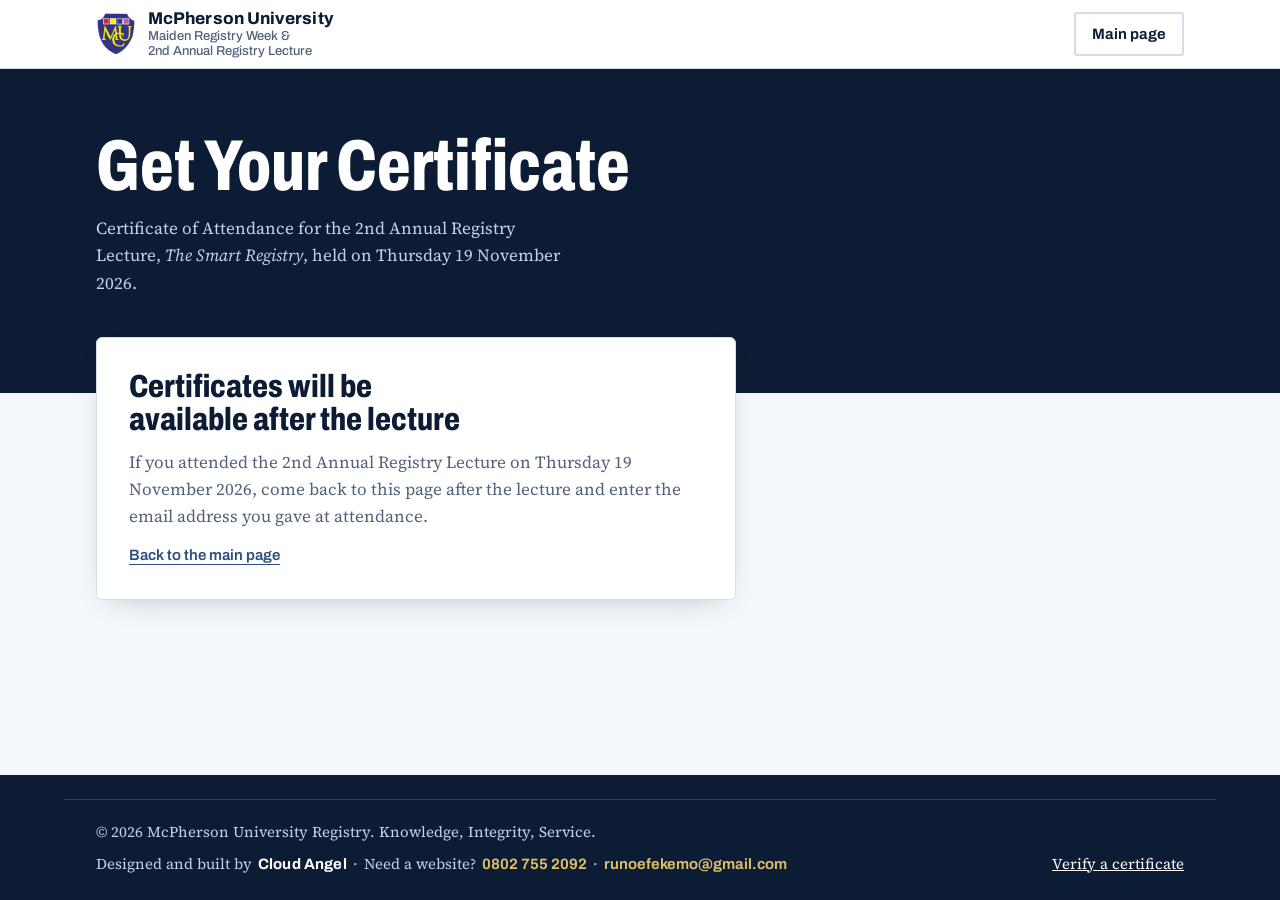
==== commit 3838f787: "Footer credit: add Cloud Angel email Co-Authored-By: Claude Opus 5.5 <noreply@anthropic.com> Claude-" ====
--- a/certificate.html
+++ b/certificate.html
@@ -13,7 +13,7 @@
 <link rel="preconnect" href="https://fonts.googleapis.com">
 <link rel="preconnect" href="https://fonts.gstatic.com" crossorigin>
 <link rel="stylesheet" href="https://fonts.googleapis.com/css2?family=Archivo:wdth,wght@62..125,400..900&family=Source+Serif+4:ital,opsz,wght@0,8..60,400..650;1,8..60,400..500&display=swap">
-<link rel="stylesheet" href="styles.css?v=18">
+<link rel="stylesheet" href="styles.css?v=19">
 </head>
 <body class="cert-body">
 
@@ -81,7 +81,7 @@
 <footer class="site-footer cert-footer">
   <div class="wrap footer-base-row">
     <p>© 2026 McPherson University Registry. Knowledge, Integrity, Service.</p>
-    <p class="credit">Designed and built by <span class="credit-name">Cloud Angel</span><span class="credit-sep" aria-hidden="true"> · </span><span class="credit-contact">Need a website? <a href="tel:+2348027552092">0802 755 2092</a></span></p>
+    <p class="credit">Designed and built by <span class="credit-name">Cloud Angel</span><span class="credit-sep" aria-hidden="true"> · </span><span class="credit-contact">Need a website? <a href="tel:+2348027552092">0802 755 2092</a><span class="credit-sep" aria-hidden="true"> · </span><a href="mailto:runoefekemo@gmail.com">runoefekemo@gmail.com</a></span></p>
     <p><a href="verify">Verify a certificate</a></p>
   </div>
 </footer>
--- a/styles.css
+++ b/styles.css
@@ -706,3 +706,6 @@
 .credit-contact a { color: var(--gold); font-family: var(--f-display); font-weight: 650; text-decoration: none; font-variant-numeric: tabular-nums; white-space: nowrap; }
 .credit-contact a:hover { text-decoration: underline; text-underline-offset: 3px; }
 @media (max-width: 520px) { .credit-sep { display: none; } .credit-contact { flex-basis: 100%; } }
+.credit-contact { display: inline-flex; flex-wrap: wrap; align-items: baseline; gap: 0 .375rem; }
+.credit-contact .credit-sep { display: inline; }
+@media (max-width: 520px) { .credit-contact .credit-sep { display: none; } .credit-contact a[href^="mailto"] { flex-basis: 100%; } }
